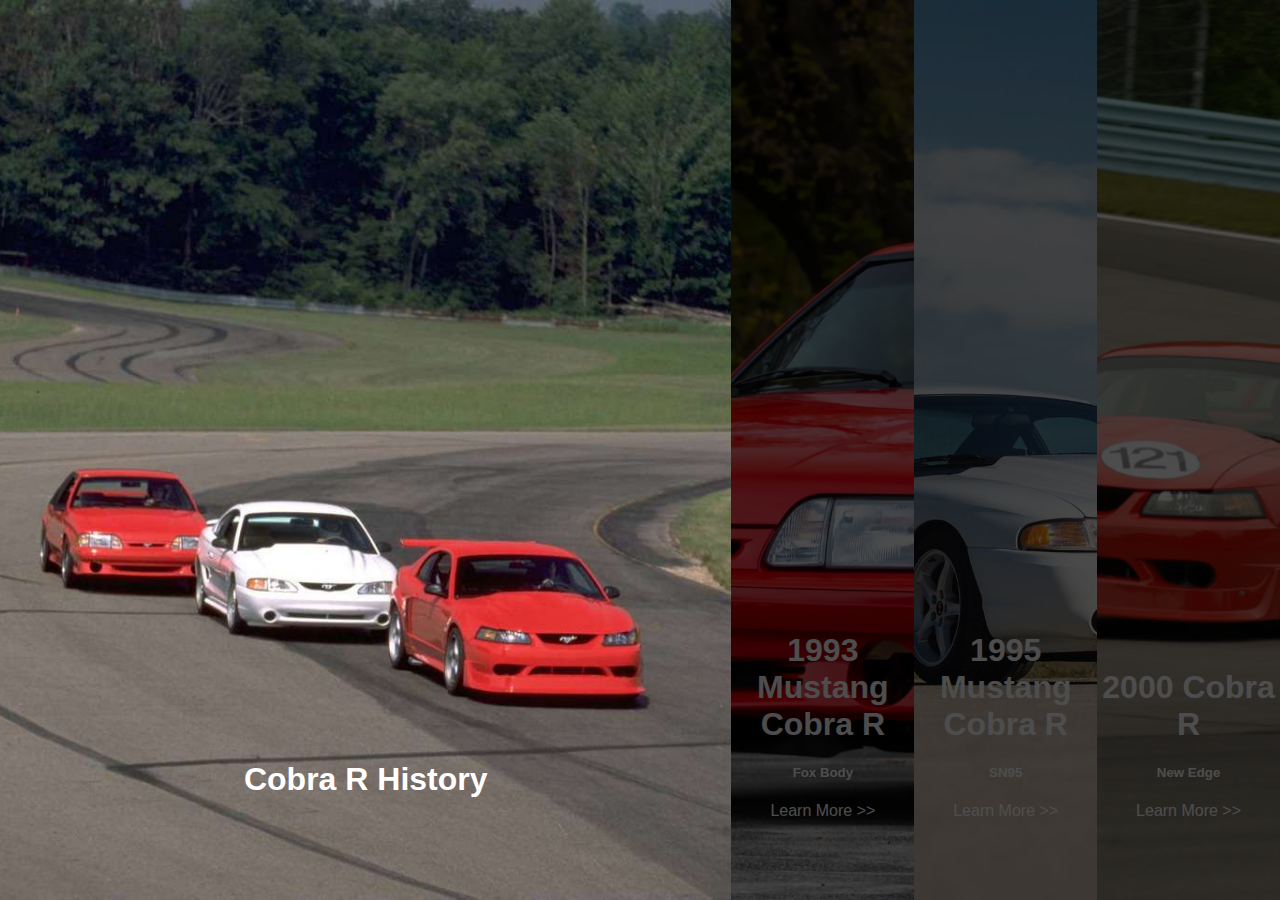
==== index.html @ 432ca04d "Created the home page" ====
<!DOCTYPE html>
<html>
  <head>
    <meta charset="UTF-8" />
    <title>Mustang Cobra R</title>
    <link href="css/style.css" type="text/css" rel="stylesheet" />
    <link
      href="https://fonts.googleapis.com/css?family=Lato:300,400,700"
      rel="stylesheet"
    />
  </head>

  <body>
    <div class="banners-container">
      <article class="banner" style="background-image: url(img/history.jpg)">
        <section class="banner-copy">
          <h1>Cobra R History</h1>
          <h5></h5>
        </section>
      </article>
      <article class="banner" style="background-image: url(img/93cobra.jpg)">
        <section class="banner-copy">
          <h1>1993 Mustang Cobra R</h1>
          <h5>Fox Body</h5>
          <a href="./mustangs/93cobra.html">Learn More >></a>
        </section>
      </article>
      <article class="banner" style="background-image: url(img/95cobra.jpg)">
        <section class="banner-copy">
          <h1>1995 Mustang Cobra R</h1>
          <h5>SN95</h5>
          <a href="./mustangs/95cobra.html">Learn More >></a>
        </section>
      </article>
      <article class="banner" style="background-image: url(img/2000cobra.jpg)">
        <section class="banner-copy">
          <h1>2000 Cobra R</h1>
          <h5>New Edge</h5>
          <a href="./mustangs/00cobra.html">Learn More >></a>
        </section>
      </article>
    </div>
  </body>
</html>
---- css/style.css ----
html,
body {
  height: 100%;
  width: 100%;
  padding: 0;
  margin: 0;
  box-sizing: border-box;
  font-family: 'Franklin Gothic Medium', 'Arial Narrow', Arial, sans-serif;
}

.banners-container {
  display: table;
  width: 100%;
  height: 100%;
  table-layout: fixed;
  background-color: #000;
}

.banners-container:hover .banner {
  opacity: 0.3;
}

.banners-container .banner {
  display: table-cell;
  height: 100%;
  width: 25%;
  background-size: cover;
  position: relative;
  background-position: center center;
  -webkit-transition: all 300ms ease;
  -moz-transition: all 300ms ease;
  -ms-transition: all 300ms ease;
  -o-transition: all 300ms ease;
  transition: all 300ms ease;
}

.banners-container .banner:hover {
  width: 50%;
  opacity: 1;
}

.banners-container .banner .banner-copy {
  position: absolute;
  bottom: 80px;
  width: 100%;
  text-align: center;
  color: #fff;
}

a {
  text-decoration: none;
  color: white;
}


@media only screen and (max-width: 600px) {  
  div.banners-container {
    display: inline-grid;
    width: 100%;
    height: 100%;
    background-color: #000;
  }

  div.banners-container .banner {
    display: table-cell;
    height: 100%;
    width: 100%;
    background-size: cover;
    position: relative;
    background-position: center center;
    -webkit-transition: none !important;
    -moz-transition: none !important;
    -ms-transition: none !important;
    -o-transition: none !important;
    transition: none !important;
  }
}

.banners-container .banner:hover {
  width: 100%;
  opacity: 1;
}
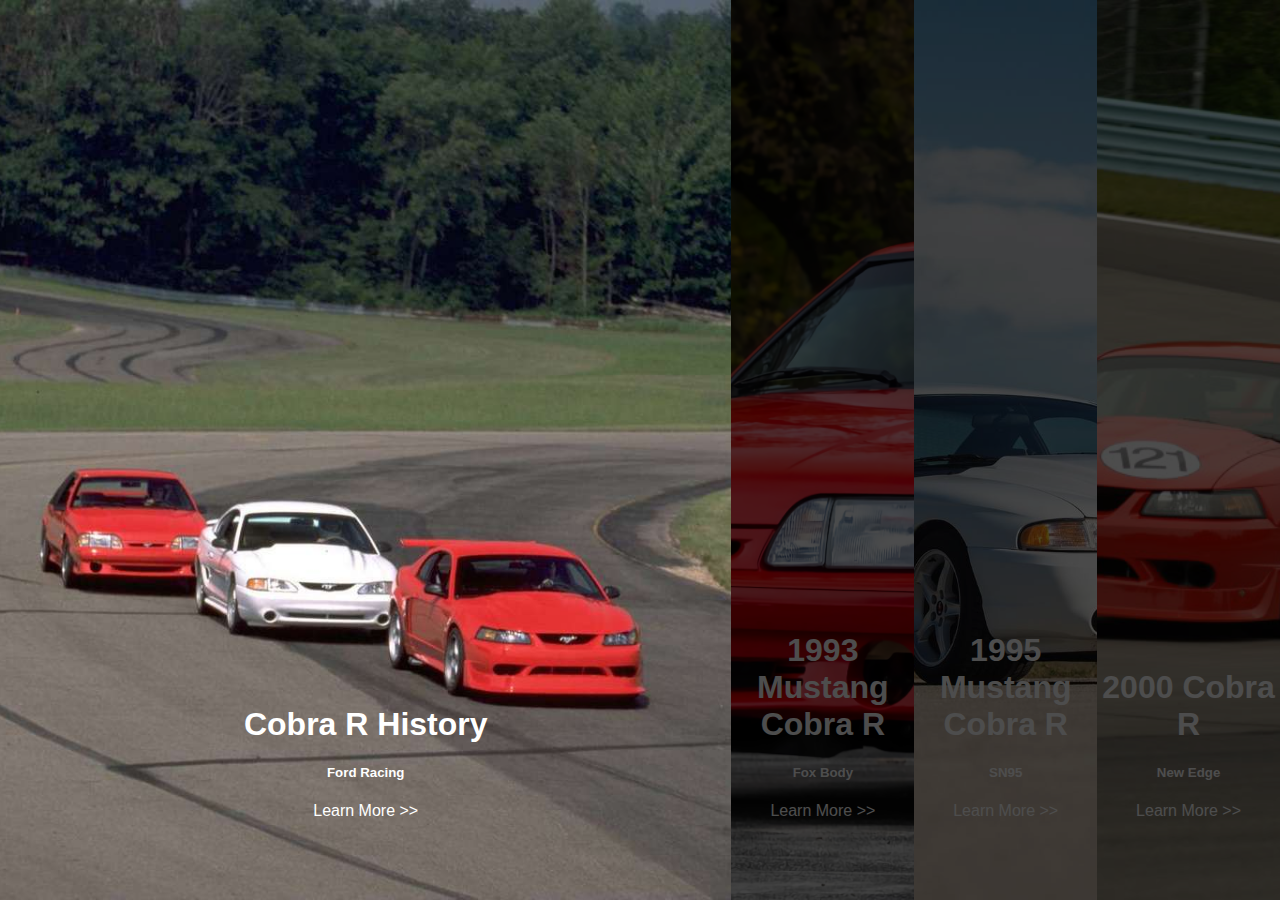
==== commit 9b449742: "Update index.html" ====
--- a/index.html
+++ b/index.html
@@ -3,7 +3,7 @@
   <head>
     <meta charset="UTF-8" />
     <title>Mustang Cobra R</title>
-    <link href="css/style.css" type="text/css" rel="stylesheet" />
+    <link href="./css/style.css" type="text/css" rel="stylesheet"/>
     <link
       href="https://fonts.googleapis.com/css?family=Lato:300,400,700"
       rel="stylesheet"
@@ -15,7 +15,8 @@
       <article class="banner" style="background-image: url(img/history.jpg)">
         <section class="banner-copy">
           <h1>Cobra R History</h1>
-          <h5></h5>
+          <h5>Ford Racing</h5>
+          <a href="./mustangs/history.html">Learn More >></a>
         </section>
       </article>
       <article class="banner" style="background-image: url(img/93cobra.jpg)">
@@ -41,4 +42,4 @@
       </article>
     </div>
   </body>
-</html>+</html>
--- a/css/style.css
+++ b/css/style.css
@@ -52,8 +52,7 @@
   color: white;
 }
 
-
-@media only screen and (max-width: 600px) {  
+@media only screen and (max-width: 900px) {  
   div.banners-container {
     display: inline-grid;
     width: 100%;
